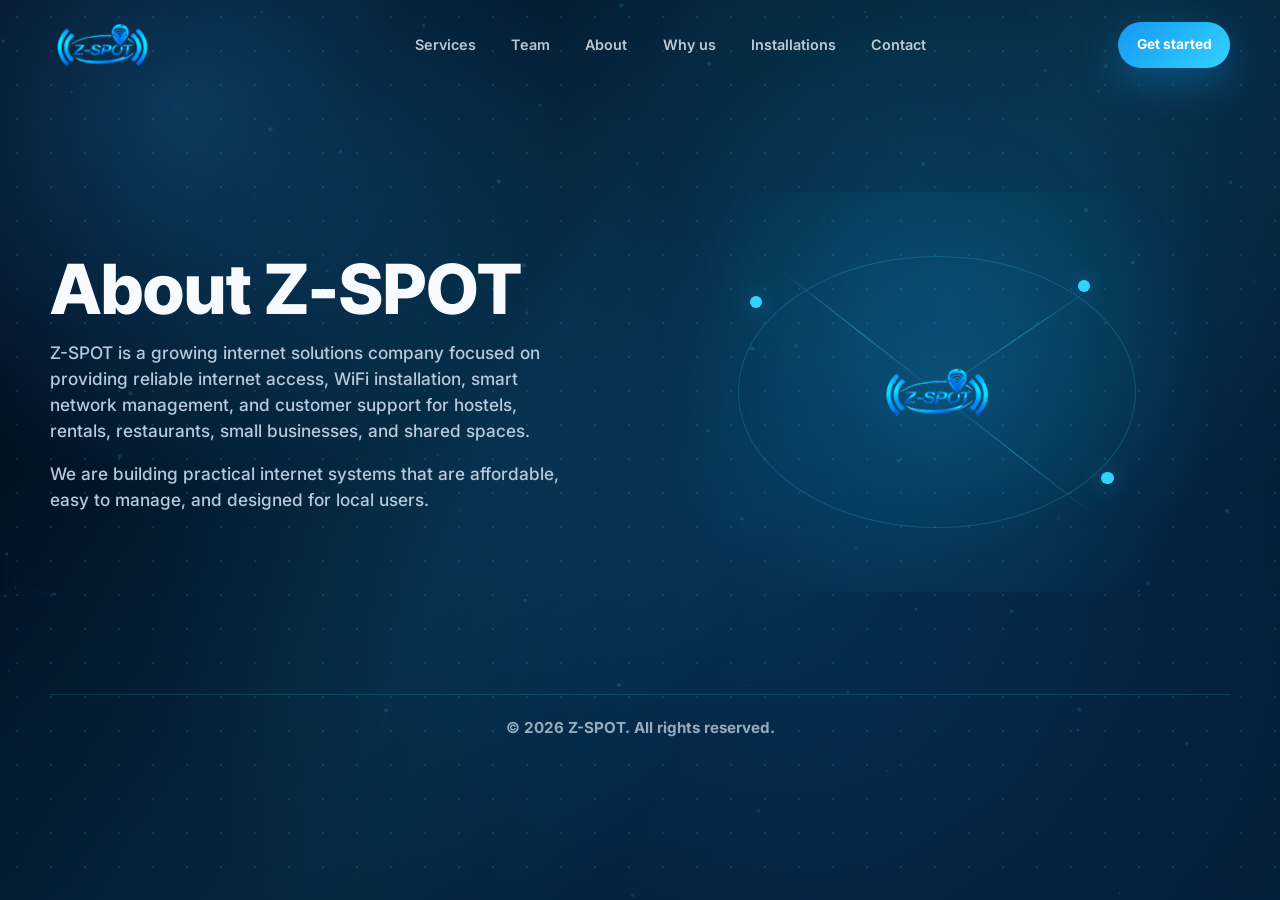
==== about.html @ 4aa2f99c "Add SEO pages for sitelinks" ====
<!doctype html>
<html lang="en">
  <head>
    <meta charset="utf-8" />
    <meta name="viewport" content="width=device-width, initial-scale=1" />
    <meta
      name="description"
      content="Learn about Z-SPOT, a growing networking and WiFi solutions company serving local users, businesses, hostels, rentals, and shared spaces in Uganda."
    />
    <meta name="robots" content="index, follow, max-image-preview:large" />
    <meta name="theme-color" content="#03182d" />
    <link rel="canonical" href="https://zspot.tech/about.html" />
    <meta property="og:site_name" content="Z-SPOT" />
    <meta property="og:title" content="About Z-SPOT" />
    <meta property="og:description" content="Z-SPOT builds practical networking, WiFi, and internet access systems for local users." />
    <meta property="og:type" content="website" />
    <meta property="og:url" content="https://zspot.tech/about.html" />
    <meta property="og:image" content="https://zspot.tech/assets/og-image.png" />
    <title>About | Z-SPOT Networking Company Uganda</title>
    <link rel="icon" type="image/png" sizes="48x48" href="/assets/favicon-48.png" />
    <link rel="apple-touch-icon" sizes="180x180" href="/assets/apple-touch-icon.png" />
    <link rel="manifest" href="/site.webmanifest" />
    <link rel="preconnect" href="https://fonts.googleapis.com" />
    <link rel="preconnect" href="https://fonts.gstatic.com" crossorigin />
    <link
      href="https://fonts.googleapis.com/css2?family=Inter:wght@400;500;600;700;800&family=Inter+Tight:wght@600;700;800&display=swap"
      rel="stylesheet"
    />
    <link rel="stylesheet" href="styles.css" />
  </head>
  <body>
    <canvas class="particle-field" id="particleField" aria-hidden="true"></canvas>
    <div class="cursor-glow" id="cursorGlow" aria-hidden="true"></div>
    <div class="page-frame">
      <header class="site-header" data-reveal>
        <a class="brand" href="/" aria-label="Z-SPOT home">
          <img src="assets/zspot-logo-transparent.png" alt="Z-SPOT logo" />
        </a>
        <nav class="nav-links" aria-label="Primary navigation">
          <a href="/services.html">Services</a>
          <a href="/team.html">Team</a>
          <a href="/about.html">About</a>
          <a href="/why-zspot.html">Why us</a>
          <a href="/installations.html">Installations</a>
          <a href="/contact.html">Contact</a>
        </nav>
        <a class="nav-button" href="/contact.html">Get started</a>
      </header>

      <main class="subpage-main">
        <section class="about section-shell">
          <div class="about-story">
            <div class="about-copy" data-reveal>
              <h1>About Z-SPOT</h1>
              <p>
                Z-SPOT is a growing internet solutions company focused on
                providing reliable internet access, WiFi installation, smart
                network management, and customer support for hostels, rentals,
                restaurants, small businesses, and shared spaces.
              </p>
              <p>
                We are building practical internet systems that are affordable,
                easy to manage, and designed for local users.
              </p>
            </div>
            <div class="about-tech-visual glass-card" data-reveal aria-label="Z-SPOT network visual">
              <span class="about-node node-one"></span>
              <span class="about-node node-two"></span>
              <span class="about-node node-three"></span>
              <span class="about-link link-one"></span>
              <span class="about-link link-two"></span>
              <span class="about-link link-three"></span>
              <div class="about-visual-core">
                <img src="assets/zspot-logo-transparent.png" alt="" aria-hidden="true" />
              </div>
              <div class="about-signal" aria-hidden="true"></div>
            </div>
          </div>
        </section>
      </main>

      <footer class="site-footer">
        <p>&copy; 2026 Z-SPOT. All rights reserved.</p>
      </footer>
    </div>
    <script src="script.js"></script>
  </body>
</html>
---- styles.css ----
:root {
  color-scheme: dark;
  --bg: #03182d;
  --surface: rgba(5, 31, 58, 0.72);
  --surface-soft: rgba(8, 44, 78, 0.72);
  --line: rgba(84, 194, 255, 0.18);
  --line-bright: rgba(24, 189, 242, 0.46);
  --blue: #1597f2;
  --cyan: #32d3ff;
  --text: #f7fbff;
  --muted: #b7c9dc;
  --shadow: 0 28px 80px rgba(0, 13, 31, 0.42);
  --max: 1180px;
}

* {
  box-sizing: border-box;
}

html {
  scroll-behavior: smooth;
}

body {
  margin: 0;
  min-height: 100vh;
  overflow-x: hidden;
  background:
    radial-gradient(circle at 14% 12%, rgba(34, 172, 255, 0.28), transparent 24rem),
    radial-gradient(circle at 86% 8%, rgba(36, 211, 255, 0.14), transparent 28rem),
    radial-gradient(circle at 58% 58%, rgba(21, 151, 242, 0.18), transparent 38rem),
    linear-gradient(135deg, #020817 0%, #03182d 45%, #041f3b 100%);
  color: var(--text);
  font-family:
    "Inter", "Segoe UI", "Helvetica Neue", Arial, system-ui, sans-serif;
  line-height: 1.5;
  font-weight: 400;
}

body::after {
  content: "";
  position: fixed;
  inset: 0;
  z-index: -3;
  pointer-events: none;
  background:
    linear-gradient(115deg, transparent 8%, rgba(50, 211, 255, 0.09) 42%, transparent 62%),
    radial-gradient(circle at 74% 32%, rgba(20, 174, 240, 0.12), transparent 18rem),
    radial-gradient(rgba(50, 211, 255, 0.16) 1px, transparent 1px);
  background-size: auto, auto, 34px 34px;
  opacity: 0.88;
}

a {
  color: inherit;
  text-decoration: none;
}

img {
  display: block;
  max-width: 100%;
}

.particle-field,
.cursor-glow {
  position: fixed;
  inset: 0;
  pointer-events: none;
}

.particle-field {
  z-index: -2;
  opacity: 0.28;
}

.cursor-glow {
  width: 18rem;
  height: 18rem;
  border-radius: 999px;
  background:
    radial-gradient(circle, rgba(50, 211, 255, 0.22), transparent 58%),
    conic-gradient(from 20deg, transparent 0 18%, rgba(21, 151, 242, 0.32), transparent 34% 100%);
  filter: blur(5px);
  opacity: 0;
  translate: -50% -50%;
  transition: opacity 0.25s ease;
  z-index: -1;
}

.cursor-glow::before,
.cursor-glow::after {
  content: "";
  position: absolute;
  inset: 22%;
  border: 1px solid rgba(50, 211, 255, 0.26);
  border-radius: 50%;
  animation: cursorSignal 2.4s ease-in-out infinite;
}

.cursor-glow::after {
  inset: 36%;
  border-color: rgba(24, 189, 242, 0.34);
  animation-delay: 0.5s;
}

.page-frame {
  width: 100%;
  margin: 0;
  overflow: hidden;
  border: 0;
  border-radius: 0;
  background: transparent;
  box-shadow: none;
  backdrop-filter: none;
}

.site-header,
.section-shell,
.site-footer {
  width: min(calc(100% - 4rem), var(--max));
  margin-inline: auto;
}

.site-header {
  display: grid;
  grid-template-columns: auto 1fr auto;
  align-items: center;
  gap: 1.5rem;
  padding: 1rem 0;
}

.brand {
  display: inline-flex;
  align-items: center;
  min-height: auto;
  padding: 0;
  background: transparent;
  border: 0;
  box-shadow: none;
}

.brand img {
  width: 10.8rem;
  height: 3.6rem;
  object-fit: contain;
  object-position: left center;
  filter: brightness(1.22) saturate(1.22);
}

.nav-links {
  display: flex;
  justify-content: center;
  gap: clamp(1rem, 3vw, 2.2rem);
}

.nav-links a {
  color: rgba(247, 251, 255, 0.76);
  font-size: 0.9rem;
  font-weight: 600;
  transition: color 0.25s ease;
}

.nav-links a:hover {
  color: var(--cyan);
}

.nav-button,
.button {
  border: 0;
  border-radius: 999px;
  font-weight: 700;
  letter-spacing: 0;
}

.nav-button {
  padding: 0.78rem 1.15rem;
  background: linear-gradient(135deg, var(--blue), var(--cyan));
  color: #fff;
  font-size: 0.86rem;
  box-shadow: 0 14px 40px rgba(21, 151, 242, 0.34);
}

.section-shell {
  padding: clamp(4.25rem, 8vw, 7rem) 0;
}

.services,
.team-section,
.about,
.why-section,
.gallery,
.contact {
  scroll-margin-top: 2rem;
}

.hero {
  position: relative;
  display: grid;
  min-height: 81vh;
  align-items: center;
  gap: clamp(2rem, 5vw, 4rem);
  grid-template-columns: minmax(0, 0.98fr) minmax(21rem, 0.82fr);
  padding-top: clamp(3.5rem, 6vw, 5.5rem);
}

.hero::before {
  content: "";
  position: absolute;
  inset: 14% -4rem auto 34%;
  height: 22rem;
  pointer-events: none;
  background:
    radial-gradient(ellipse at center, rgba(50, 211, 255, 0.34), transparent 65%),
    linear-gradient(100deg, transparent, rgba(21, 151, 242, 0.36), transparent);
  filter: blur(34px);
  transform: rotate(-8deg);
  z-index: -1;
}

.eyebrow {
  margin: 0 0 1rem;
  color: var(--cyan);
  font-size: 0.86rem;
  font-weight: 800;
}

h1,
h2,
h3,
p {
  margin-top: 0;
}

h1,
h2,
h3 {
  font-family:
    "Inter Tight", "Inter", "Segoe UI", "Helvetica Neue", Arial, system-ui,
    sans-serif;
  letter-spacing: 0;
  line-height: 0.98;
}

h1 {
  max-width: 10.6ch;
  margin-bottom: 1.25rem;
  font-size: clamp(3.4rem, 7.1vw, 6.35rem);
  font-weight: 800;
  color: var(--text);
}

h2 {
  max-width: 18ch;
  margin-bottom: 1rem;
  font-size: clamp(1.8rem, 3.2vw, 2.8rem);
  font-weight: 750;
  color: var(--text);
}

h3 {
  margin-bottom: 0.68rem;
  font-size: 1.03rem;
  font-weight: 750;
}

.hero-subtitle,
.about-copy p,
.contact-copy p,
.service-card p {
  color: var(--muted);
}

.hero-subtitle {
  max-width: 37rem;
  margin-bottom: 2rem;
  color: rgba(225, 239, 251, 0.82);
  font-size: clamp(1rem, 1.6vw, 1.18rem);
  font-weight: 500;
}

.hero-actions {
  display: flex;
  flex-wrap: wrap;
  gap: 0.8rem;
}

.button {
  position: relative;
  display: inline-flex;
  min-height: 3.1rem;
  align-items: center;
  justify-content: center;
  overflow: hidden;
  padding: 0.86rem 1.35rem;
  transition: transform 0.25s ease, box-shadow 0.25s ease;
}

.button-primary {
  background: linear-gradient(135deg, var(--blue), var(--cyan));
  color: #fff;
  box-shadow: 0 18px 48px rgba(21, 151, 242, 0.36);
}

.button-ghost {
  border: 1px solid rgba(50, 211, 255, 0.24);
  background: rgba(4, 24, 46, 0.58);
  color: #e9f7ff;
  backdrop-filter: blur(14px);
}

.button:hover,
.install-card:hover {
  transform: translateY(-3px);
}

.glass-card {
  position: relative;
  overflow: hidden;
  border: 0;
  border-radius: 0;
  background: transparent;
  box-shadow: none;
  backdrop-filter: none;
  transition: transform 0.25s ease, border-color 0.25s ease, box-shadow 0.25s ease;
}

.glass-card::before {
  content: none;
}

.glass-card > * {
  position: relative;
  z-index: 1;
}

.glass-card:hover {
  border-color: transparent;
  box-shadow: none;
}

.hero-visual {
  min-height: 31rem;
  display: grid;
  place-items: center;
  background: transparent;
}

.brand-orb {
  position: relative;
  display: grid;
  width: min(22rem, 78vw);
  aspect-ratio: 1;
  place-items: center;
}

.brand-orb::before,
.brand-orb::after {
  content: "";
  position: absolute;
  border-radius: 50%;
  pointer-events: none;
}

.brand-orb::before {
  inset: -4%;
  background: conic-gradient(
    from 0deg,
    transparent 0 32%,
    rgba(21, 151, 242, 0.78) 40%,
    rgba(24, 189, 242, 0.92) 46%,
    transparent 58% 100%
  );
  filter: blur(1px);
  opacity: 0.7;
  animation: orbitSweep 4.2s linear infinite;
  mask: radial-gradient(circle, transparent 0 64%, #000 65% 68%, transparent 69%);
}

.brand-orb::after {
  inset: 18%;
  background:
    radial-gradient(circle, rgba(255, 255, 255, 0.08), transparent 42%),
    radial-gradient(circle, rgba(24, 189, 242, 0.34), transparent 70%);
  animation: centerGlow 2.4s ease-in-out infinite;
}

.brand-orb img {
  width: 16rem;
  filter: brightness(1.18) saturate(1.2);
  animation: logoBreathe 3s ease-in-out infinite;
}

.signal-ring {
  position: absolute;
  inset: 16%;
  border: 2px solid rgba(50, 211, 255, 0.34);
  border-radius: 50%;
  box-shadow:
    0 0 18px rgba(24, 189, 242, 0.18),
    inset 0 0 18px rgba(24, 189, 242, 0.12);
  animation: signalRipple 2.7s ease-in-out infinite;
}

.ring-two {
  inset: 3%;
  border-color: rgba(21, 151, 242, 0.3);
  animation-delay: 0.45s;
}

.ring-three {
  inset: -10%;
  border-color: rgba(50, 211, 255, 0.2);
  animation-delay: 0.9s;
}

.mini-panel {
  position: absolute;
  display: grid;
  gap: 0.28rem;
  min-width: 10.2rem;
  border: 1px solid rgba(50, 211, 255, 0.24);
  border-radius: 1rem;
  padding: 1rem 1.08rem;
  background: rgba(3, 20, 39, 0.84);
  box-shadow: 0 18px 48px rgba(0, 8, 22, 0.34), 0 0 36px rgba(21, 151, 242, 0.14);
  backdrop-filter: blur(18px);
}

.mini-panel span,
.contact-card span,
.install-card figcaption {
  color: rgba(225, 239, 251, 0.62);
  font-size: 0.8rem;
  font-style: normal;
  font-weight: 800;
}

.mini-panel strong {
  display: flex;
  align-items: baseline;
  gap: 0.24rem;
  font-size: 2.35rem;
  line-height: 1;
  color: var(--cyan);
  font-weight: 800;
}

.mini-panel strong span {
  color: inherit;
  font-size: inherit;
  font-weight: inherit;
}

.mini-panel small {
  color: var(--muted);
  font-size: 0.82rem;
  font-weight: 800;
}

.signal-panel {
  min-width: 11.2rem;
}

.signal-panel {
  right: 1.2rem;
  bottom: 1.2rem;
}

.section-heading {
  display: flex;
  align-items: center;
  justify-content: space-between;
  gap: 2rem;
  margin-bottom: 1.8rem;
}

.section-heading.centered {
  display: grid;
  place-items: center;
  text-align: center;
}

.section-heading h2 {
  margin-bottom: 0;
}

.section-heading h2,
.about-copy h2,
.contact-copy h2 {
  font-size: clamp(1.65rem, 2.8vw, 2.35rem);
  line-height: 1.08;
}

.subpage-main h1 {
  max-width: 18ch;
  margin-bottom: 1rem;
  color: var(--text);
  font-size: clamp(2.35rem, 5.4vw, 4.6rem);
  line-height: 1.02;
}

.subpage-main .team-heading h1,
.subpage-main .section-heading h1 {
  max-width: none;
  font-size: clamp(2rem, 4.2vw, 3.2rem);
}

.subpage-hero {
  min-height: 34vh;
  display: grid;
  align-content: end;
  padding-bottom: clamp(2rem, 5vw, 3.5rem);
}

.subpage-hero p:not(.eyebrow) {
  max-width: 46rem;
  margin: 0;
  color: var(--muted);
  font-size: clamp(1rem, 1.7vw, 1.18rem);
  font-weight: 500;
}

.subpage-content {
  padding-top: clamp(1rem, 3vw, 2rem);
}

.service-card h3,
.team-card h4,
.why-card h3,
.install-card figcaption {
  color: var(--text);
}

.lower-background {
  position: relative;
  isolation: isolate;
  overflow: hidden;
  margin-inline: calc((100% - 100vw) / 2);
  padding-inline: calc((100vw - 100%) / 2);
  background: transparent;
}

.services,
.team-section,
.about,
.why-section,
.gallery,
.contact {
  position: relative;
  isolation: isolate;
}

.service-grid {
  display: grid;
  gap: clamp(2.25rem, 5vw, 4rem) clamp(2rem, 5vw, 4.5rem);
}

.service-grid {
  grid-template-columns: repeat(3, minmax(0, 1fr));
}

.service-card {
  display: grid;
  min-height: 0;
  align-content: start;
  padding: 0;
  background: transparent;
}

.service-card p,
.about-copy p,
.contact-copy p,
.contact-card a,
.contact-card p {
  font-weight: 500;
}

.service-icon-image {
  width: 6rem;
  height: auto;
  object-fit: contain;
  margin-bottom: 1.05rem;
  border: 0;
  border-radius: 0;
  background: transparent;
  box-shadow: none;
}

.contact {
  display: grid;
  align-items: center;
  gap: clamp(2rem, 5vw, 4rem);
  grid-template-columns: 0.88fr 1.12fr;
}

.about {
  display: grid;
  gap: clamp(2rem, 5vw, 3.5rem);
}

.about-story {
  display: grid;
  align-items: center;
  gap: clamp(2rem, 5vw, 4rem);
  grid-template-columns: minmax(0, 0.95fr) minmax(22rem, 1.05fr);
}

.about-copy p,
.contact-copy p {
  max-width: 35rem;
  font-size: 1.08rem;
}

.about-copy p {
  max-width: 44rem;
}

.about-tech-visual {
  min-height: 25rem;
  background:
    radial-gradient(circle at 50% 50%, rgba(24, 189, 242, 0.2), transparent 18rem);
}

.about-visual-core,
.about-node {
  position: absolute;
  border-radius: 50%;
}

.about-visual-core {
  left: 50%;
  top: 50%;
  display: grid;
  width: 8.8rem;
  aspect-ratio: 1;
  place-items: center;
  border: 0;
  background: transparent;
  box-shadow: none;
  transform: translate(-50%, -50%);
}

.about-visual-core img {
  width: 7.4rem;
  filter: brightness(1.18) saturate(1.2);
}

.about-node {
  width: 0.78rem;
  aspect-ratio: 1;
  background: var(--cyan);
  box-shadow: 0 0 24px rgba(50, 211, 255, 0.42);
  animation: nodePulse 3.2s ease-in-out infinite;
}

.node-one {
  left: 18%;
  top: 26%;
}

.node-two {
  left: 74%;
  top: 22%;
  animation-delay: 0.35s;
}

.node-three {
  left: 78%;
  top: 70%;
  animation-delay: 0.7s;
}

.about-link {
  position: absolute;
  left: 50%;
  top: 50%;
  height: 1px;
  width: 34%;
  background: linear-gradient(90deg, transparent, rgba(50, 211, 255, 0.42), transparent);
  transform-origin: left center;
}

.link-one {
  rotate: 218deg;
}

.link-two {
  rotate: 326deg;
}

.link-three {
  rotate: 38deg;
}

.about-signal {
  position: absolute;
  inset: 16%;
  border: 1px solid rgba(50, 211, 255, 0.2);
  border-radius: 50%;
  animation: signalRipple 3.4s ease-in-out infinite;
}

.team-block {
  display: grid;
  gap: 1.2rem;
}

.team-heading h3 {
  margin: 0;
  color: var(--text);
  font-size: clamp(1.35rem, 2.5vw, 2rem);
}

.team-grid {
  display: grid;
  gap: clamp(2rem, 5vw, 4rem);
  grid-template-columns: repeat(3, minmax(0, 1fr));
}

.team-card {
  display: grid;
  justify-items: center;
  text-align: center;
  min-height: 0;
  padding: 0;
  background: transparent;
}

.team-card::after {
  content: "";
  position: absolute;
  left: 1.2rem;
  right: 1.2rem;
  top: 0;
  height: 3px;
  border-radius: 999px;
  background: linear-gradient(90deg, transparent, var(--blue), var(--cyan), transparent);
}

.team-card:hover {
  transform: translateY(-3px);
}

.team-photo-placeholder {
  display: grid;
  width: 8.5rem;
  aspect-ratio: 1;
  place-items: center;
  margin-bottom: 1rem;
  border: 1px dashed rgba(50, 211, 255, 0.3);
  border-radius: 50%;
  background: radial-gradient(circle at 50% 32%, rgba(24, 189, 242, 0.18), transparent 58%);
  color: var(--muted);
  box-shadow: none;
}

.team-photo-image {
  width: 8.5rem;
  aspect-ratio: 1;
  margin-bottom: 1rem;
  border: 2px solid rgba(50, 211, 255, 0.34);
  border-radius: 50%;
  object-fit: cover;
  object-position: center;
  box-shadow:
    0 18px 38px rgba(0, 9, 23, 0.44),
    0 0 0 0.55rem rgba(21, 151, 242, 0.14);
}

.team-photo-placeholder span {
  max-width: 5.8rem;
  color: rgba(225, 239, 251, 0.68);
  font-size: 0.78rem;
  font-weight: 800;
}

.role-badge {
  display: inline-flex;
  align-items: center;
  justify-content: center;
  min-width: 3.2rem;
  margin-bottom: 0.85rem;
  border-radius: 999px;
  padding: 0.38rem 0.7rem;
  background: linear-gradient(135deg, var(--blue), var(--cyan));
  color: #fff;
  font-size: 0.78rem;
  font-weight: 800;
}

.team-card h4 {
  margin: 0 0 0.75rem;
  color: var(--text);
  font-family:
    "Inter Tight", "Inter", "Segoe UI", "Helvetica Neue", Arial, system-ui,
    sans-serif;
  font-size: 1.12rem;
  line-height: 1.1;
}

.team-card p {
  margin: 0;
  color: var(--muted);
  font-weight: 500;
}

.why-section {
  position: relative;
}

.why-section::before {
  content: "";
  position: absolute;
  inset: 4rem -3rem auto auto;
  width: 18rem;
  height: 18rem;
  pointer-events: none;
  background-image: radial-gradient(rgba(50, 211, 255, 0.18) 1px, transparent 1px);
  background-size: 18px 18px;
  opacity: 0.5;
  mask-image: radial-gradient(circle, #000 0 38%, transparent 72%);
}

.why-heading {
  max-width: 48rem;
  margin-inline: auto;
}

.section-subtitle {
  max-width: 42rem;
  margin: 0.75rem auto 0;
  color: var(--muted);
  font-size: clamp(1rem, 1.7vw, 1.16rem);
  font-weight: 500;
}

.why-grid {
  position: relative;
  display: grid;
  gap: clamp(2.25rem, 5vw, 5rem) clamp(2rem, 6vw, 5rem);
  grid-template-columns: repeat(3, minmax(0, 1fr));
}

.why-card {
  display: grid;
  min-height: 0;
  align-content: center;
  justify-items: center;
  text-align: center;
  padding: 0;
  background: transparent;
}

.why-card:hover {
  transform: translateY(-3px);
}

.why-icon-image {
  width: 6.4rem;
  height: auto;
  object-fit: contain;
  margin-bottom: 0.9rem;
  border: 0;
  border-radius: 0;
  background: transparent;
  box-shadow: none;
}

.why-card h3 {
  max-width: 14rem;
  margin-bottom: 0;
  color: var(--text);
}

.why-stats {
  display: grid;
  gap: clamp(1.5rem, 5vw, 4rem);
  grid-template-columns: repeat(4, minmax(0, 1fr));
  margin-top: clamp(2.6rem, 6vw, 4.5rem);
  padding: 0;
  background: transparent;
}

.why-stat {
  display: grid;
  gap: 0.22rem;
  min-height: 5.5rem;
  align-content: center;
  justify-items: center;
  text-align: center;
  border-radius: 0;
  padding: 0;
  background: transparent;
  box-shadow: none;
}

.why-stat strong {
  color: var(--cyan);
  font-family:
    "Inter Tight", "Inter", "Segoe UI", "Helvetica Neue", Arial, system-ui,
    sans-serif;
  font-size: clamp(1.35rem, 3vw, 2rem);
  font-weight: 800;
  line-height: 1;
}

.why-stat span {
  color: var(--muted);
  font-size: 0.9rem;
  font-weight: 700;
}

.installations-collage {
  display: grid;
  grid-auto-flow: dense;
  grid-auto-rows: 12rem;
  gap: clamp(1rem, 2vw, 1.4rem);
  grid-template-columns: repeat(12, minmax(0, 1fr));
}

.install-card {
  position: relative;
  grid-column: span 3;
  overflow: hidden;
  margin: 0;
  border: 0;
  border-radius: 0;
  background: transparent;
  box-shadow: none;
  transition: transform 0.25s ease, box-shadow 0.25s ease, border-color 0.25s ease;
}

.install-card:hover {
  border-color: transparent;
  box-shadow: none;
  transform: translateY(-3px);
}

.install-large {
  grid-column: span 6;
  grid-row: span 2;
}

.install-wide {
  grid-column: span 6;
}

.install-tall {
  grid-row: span 2;
}

.install-card img {
  width: 100%;
  height: calc(100% - 2.2rem);
  object-fit: cover;
  border-radius: 0.85rem;
  transition: transform 0.45s ease, filter 0.45s ease;
}

.install-card:hover img {
  filter: saturate(1.08) contrast(1.02);
  transform: scale(1.045);
}

.install-card::after {
  content: none;
}

.install-card figcaption {
  position: static;
  z-index: 1;
  border: 0;
  border-radius: 0;
  padding: 0.55rem 0 0;
  background: transparent;
  color: rgba(247, 251, 255, 0.86);
  font-size: 0.85rem;
  font-weight: 800;
  backdrop-filter: none;
}

.contact {
  grid-template-columns: 1fr 0.88fr;
}

.contact-card {
  display: grid;
  gap: 0.85rem;
  padding: 0;
  font-style: normal;
}

.contact-card a,
.contact-card p {
  display: grid;
  gap: 0.18rem;
  margin: 0;
  border: 1px solid rgba(50, 211, 255, 0.18);
  border-radius: 0.9rem;
  padding: 1rem;
  background: rgba(4, 24, 46, 0.66);
  box-shadow: 0 16px 42px rgba(0, 8, 22, 0.24);
  backdrop-filter: blur(16px);
  transition: border-color 0.2s ease, box-shadow 0.2s ease, transform 0.2s ease;
}

.contact-card a:hover {
  border-color: rgba(50, 211, 255, 0.34);
  box-shadow: 0 22px 58px rgba(0, 8, 22, 0.34), 0 0 30px rgba(21, 151, 242, 0.12);
  transform: translateY(-2px);
}

.site-footer {
  display: flex;
  align-items: center;
  justify-content: center;
  border-top: 1px solid rgba(50, 211, 255, 0.16);
  padding: 1.35rem 0 1.7rem;
  color: var(--muted);
  text-align: center;
}

.site-footer p {
  margin: 0;
  color: rgba(225, 239, 251, 0.66);
  font-size: 0.95rem;
  font-weight: 700;
}

[data-reveal] {
  opacity: 0;
  transform: translateY(18px);
  transition: opacity 0.75s ease, transform 0.75s ease;
}

[data-reveal].is-visible {
  opacity: 1;
  transform: translateY(0);
}

@keyframes orbitSweep {
  to {
    transform: rotate(1turn);
  }
}

@keyframes cursorSignal {
  0%,
  100% {
    opacity: 0.25;
    transform: scale(0.78);
  }
  50% {
    opacity: 0.9;
    transform: scale(1.35);
  }
}

@keyframes centerGlow {
  0%,
  100% {
    opacity: 0.35;
    transform: scale(0.92);
  }
  50% {
    opacity: 0.9;
    transform: scale(1.12);
  }
}

@keyframes logoBreathe {
  0%,
  100% {
    transform: scale(1);
  }
  50% {
    transform: scale(1.035);
  }
}

@keyframes signalRipple {
  0%,
  100% {
    opacity: 0.34;
    transform: scale(0.95);
  }
  50% {
    opacity: 0.95;
    transform: scale(1.055);
  }
}

@keyframes nodePulse {
  0%,
  100% {
    transform: scale(1);
  }
  50% {
    transform: scale(1.55);
  }
}

@media (max-width: 920px) {
  .site-header,
  .section-shell,
  .site-footer {
    width: min(calc(100% - 2rem), var(--max));
  }

  .site-header {
    grid-template-columns: auto auto;
  }

  .nav-links {
    display: none;
  }

  .hero,
  .about-story,
  .contact {
    grid-template-columns: 1fr;
  }

  .hero {
    min-height: auto;
  }

  .service-grid,
  .why-grid {
    grid-template-columns: repeat(2, minmax(0, 1fr));
  }

  .installations-collage {
    grid-auto-rows: 12rem;
    grid-template-columns: repeat(6, minmax(0, 1fr));
  }

  .install-card,
  .install-large,
  .install-wide {
    grid-column: span 3;
  }

  .install-tall {
    grid-row: span 1;
  }

  .why-stats {
    grid-template-columns: repeat(2, minmax(0, 1fr));
  }

  .team-grid {
    grid-template-columns: repeat(2, minmax(0, 1fr));
  }

}

@media (max-width: 620px) {
  .page-frame {
    width: min(100% - 0.8rem, 1280px);
    margin: 0.4rem auto;
    border-radius: 1rem;
  }

  .site-header,
  .section-shell,
  .site-footer {
    width: min(calc(100% - 1.3rem), var(--max));
  }

  .brand img {
    width: 6.2rem;
  }

  .nav-button {
    padding: 0.68rem 0.95rem;
  }

  h1 {
    font-size: clamp(3rem, 14vw, 4.25rem);
  }

  h2 {
    font-size: 2.1rem;
  }

  .hero-actions,
  .button {
    width: 100%;
  }

  .hero-visual {
    min-height: 24rem;
  }

  .brand-orb img {
    width: 10.5rem;
  }

  .service-grid,
  .why-grid {
    grid-template-columns: 1fr;
  }

  .installations-collage {
    grid-auto-rows: 14rem;
    grid-template-columns: 1fr;
  }

  .install-card,
  .install-large,
  .install-wide,
  .install-tall {
    grid-column: auto;
    grid-row: auto;
  }

  .why-stats {
    grid-template-columns: 1fr;
  }

  .team-grid {
    grid-template-columns: 1fr;
  }

  .team-card {
    min-height: auto;
  }

  .section-heading {
    align-items: start;
    flex-direction: column;
  }

}

@media (prefers-reduced-motion: reduce) {
  *,
  *::before,
  *::after {
    scroll-behavior: auto !important;
    animation-duration: 0.01ms !important;
    animation-iteration-count: 1 !important;
    transition-duration: 0.01ms !important;
  }
}
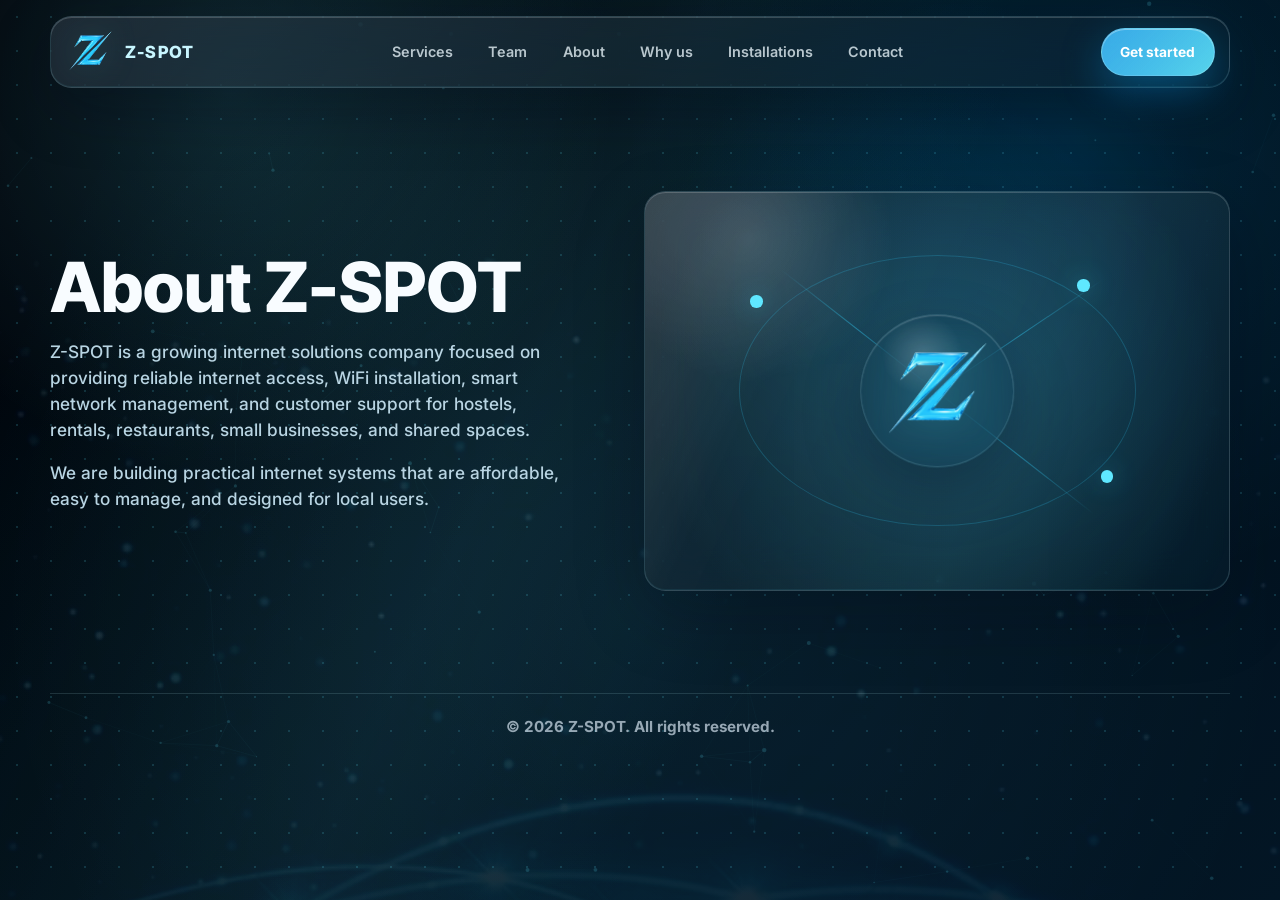
==== commit 58d58ec0: "Rebrand site with liquid glass styling" ====
--- a/about.html
+++ b/about.html
@@ -8,7 +8,7 @@
       content="Learn about Z-SPOT, a growing networking and WiFi solutions company serving local users, businesses, hostels, rentals, and shared spaces in Uganda."
     />
     <meta name="robots" content="index, follow, max-image-preview:large" />
-    <meta name="theme-color" content="#03182d" />
+    <meta name="theme-color" content="#02060d" />
     <link rel="canonical" href="https://zspot.tech/about.html" />
     <meta property="og:site_name" content="Z-SPOT" />
     <meta property="og:title" content="About Z-SPOT" />
@@ -34,7 +34,7 @@
     <div class="page-frame">
       <header class="site-header" data-reveal>
         <a class="brand" href="/" aria-label="Z-SPOT home">
-          <img src="assets/zspot-logo-transparent.png" alt="Z-SPOT logo" />
+          <img src="assets/z-logo-liquid.png" alt="Z-SPOT logo" />
         </a>
         <nav class="nav-links" aria-label="Primary navigation">
           <a href="/services.html">Services</a>
@@ -71,7 +71,7 @@
               <span class="about-link link-two"></span>
               <span class="about-link link-three"></span>
               <div class="about-visual-core">
-                <img src="assets/zspot-logo-transparent.png" alt="" aria-hidden="true" />
+                <img src="assets/z-logo-liquid.png" alt="" aria-hidden="true" />
               </div>
               <div class="about-signal" aria-hidden="true"></div>
             </div>
--- a/styles.css
+++ b/styles.css
@@ -1,15 +1,18 @@
 :root {
   color-scheme: dark;
-  --bg: #03182d;
-  --surface: rgba(5, 31, 58, 0.72);
-  --surface-soft: rgba(8, 44, 78, 0.72);
-  --line: rgba(84, 194, 255, 0.18);
-  --line-bright: rgba(24, 189, 242, 0.46);
-  --blue: #1597f2;
-  --cyan: #32d3ff;
-  --text: #f7fbff;
-  --muted: #b7c9dc;
-  --shadow: 0 28px 80px rgba(0, 13, 31, 0.42);
+  --bg: #02060d;
+  --surface: rgba(8, 28, 48, 0.58);
+  --surface-soft: rgba(33, 199, 255, 0.08);
+  --glass: rgba(167, 232, 255, 0.1);
+  --glass-strong: rgba(181, 236, 255, 0.18);
+  --line: rgba(160, 230, 255, 0.22);
+  --line-bright: rgba(87, 220, 255, 0.56);
+  --blue: #08a9ff;
+  --cyan: #5fe7ff;
+  --ice: #c8f6ff;
+  --text: #f8fcff;
+  --muted: #b8d4e2;
+  --shadow: 0 30px 90px rgba(0, 7, 18, 0.52);
   --max: 1180px;
 }
 
@@ -26,15 +29,28 @@
   min-height: 100vh;
   overflow-x: hidden;
   background:
-    radial-gradient(circle at 14% 12%, rgba(34, 172, 255, 0.28), transparent 24rem),
-    radial-gradient(circle at 86% 8%, rgba(36, 211, 255, 0.14), transparent 28rem),
-    radial-gradient(circle at 58% 58%, rgba(21, 151, 242, 0.18), transparent 38rem),
-    linear-gradient(135deg, #020817 0%, #03182d 45%, #041f3b 100%);
+    radial-gradient(circle at 18% 10%, rgba(95, 231, 255, 0.2), transparent 24rem),
+    radial-gradient(circle at 84% 16%, rgba(8, 169, 255, 0.18), transparent 28rem),
+    radial-gradient(circle at 50% 68%, rgba(95, 231, 255, 0.1), transparent 40rem),
+    linear-gradient(135deg, #01030a 0%, #02131f 46%, #041d31 100%);
   color: var(--text);
   font-family:
     "Inter", "Segoe UI", "Helvetica Neue", Arial, system-ui, sans-serif;
   line-height: 1.5;
   font-weight: 400;
+}
+
+body::before {
+  content: "";
+  position: fixed;
+  inset: 0;
+  z-index: -4;
+  pointer-events: none;
+  background:
+    linear-gradient(180deg, rgba(1, 3, 10, 0.12), rgba(1, 3, 10, 0.72)),
+    url("assets/network-globe-bg.jpg") center top / cover no-repeat;
+  opacity: 0.24;
+  filter: saturate(1.24) contrast(1.08);
 }
 
 body::after {
@@ -44,9 +60,9 @@
   z-index: -3;
   pointer-events: none;
   background:
-    linear-gradient(115deg, transparent 8%, rgba(50, 211, 255, 0.09) 42%, transparent 62%),
-    radial-gradient(circle at 74% 32%, rgba(20, 174, 240, 0.12), transparent 18rem),
-    radial-gradient(rgba(50, 211, 255, 0.16) 1px, transparent 1px);
+    linear-gradient(115deg, transparent 8%, rgba(95, 231, 255, 0.08) 42%, transparent 62%),
+    radial-gradient(circle at 74% 32%, rgba(8, 169, 255, 0.16), transparent 18rem),
+    radial-gradient(rgba(95, 231, 255, 0.18) 1px, transparent 1px);
   background-size: auto, auto, 34px 34px;
   opacity: 0.88;
 }
@@ -78,8 +94,8 @@
   height: 18rem;
   border-radius: 999px;
   background:
-    radial-gradient(circle, rgba(50, 211, 255, 0.22), transparent 58%),
-    conic-gradient(from 20deg, transparent 0 18%, rgba(21, 151, 242, 0.32), transparent 34% 100%);
+    radial-gradient(circle, rgba(95, 231, 255, 0.24), transparent 58%),
+    conic-gradient(from 20deg, transparent 0 18%, rgba(8, 169, 255, 0.34), transparent 34% 100%);
   filter: blur(5px);
   opacity: 0;
   translate: -50% -50%;
@@ -92,14 +108,14 @@
   content: "";
   position: absolute;
   inset: 22%;
-  border: 1px solid rgba(50, 211, 255, 0.26);
+  border: 1px solid rgba(95, 231, 255, 0.3);
   border-radius: 50%;
   animation: cursorSignal 2.4s ease-in-out infinite;
 }
 
 .cursor-glow::after {
   inset: 36%;
-  border-color: rgba(24, 189, 242, 0.34);
+  border-color: rgba(95, 231, 255, 0.38);
   animation-delay: 0.5s;
 }
 
@@ -126,12 +142,24 @@
   grid-template-columns: auto 1fr auto;
   align-items: center;
   gap: 1.5rem;
-  padding: 1rem 0;
+  margin-top: 1rem;
+  border: 1px solid rgba(190, 243, 255, 0.16);
+  border-radius: 1.35rem;
+  padding: 0.65rem 0.9rem;
+  background:
+    linear-gradient(135deg, rgba(255, 255, 255, 0.1), rgba(95, 231, 255, 0.035)),
+    rgba(3, 17, 30, 0.46);
+  box-shadow:
+    inset 0 1px 0 rgba(255, 255, 255, 0.18),
+    inset 0 -1px 0 rgba(95, 231, 255, 0.08),
+    0 20px 60px rgba(0, 8, 22, 0.28);
+  backdrop-filter: blur(22px) saturate(1.28);
 }
 
 .brand {
   display: inline-flex;
   align-items: center;
+  gap: 0.6rem;
   min-height: auto;
   padding: 0;
   background: transparent;
@@ -139,12 +167,23 @@
   box-shadow: none;
 }
 
+.brand::after {
+  content: "Z-SPOT";
+  color: var(--ice);
+  font-family:
+    "Inter Tight", "Inter", "Segoe UI", "Helvetica Neue", Arial, system-ui,
+    sans-serif;
+  font-size: 1.05rem;
+  font-weight: 800;
+  letter-spacing: 0.08em;
+}
+
 .brand img {
-  width: 10.8rem;
-  height: 3.6rem;
+  width: 3.1rem;
+  height: 3.1rem;
   object-fit: contain;
-  object-position: left center;
-  filter: brightness(1.22) saturate(1.22);
+  object-position: center;
+  filter: drop-shadow(0 0 18px rgba(95, 231, 255, 0.18));
 }
 
 .nav-links {
@@ -154,7 +193,7 @@
 }
 
 .nav-links a {
-  color: rgba(247, 251, 255, 0.76);
+  color: rgba(238, 250, 255, 0.76);
   font-size: 0.9rem;
   font-weight: 600;
   transition: color 0.25s ease;
@@ -173,11 +212,18 @@
 }
 
 .nav-button {
+  position: relative;
+  overflow: hidden;
   padding: 0.78rem 1.15rem;
-  background: linear-gradient(135deg, var(--blue), var(--cyan));
+  border: 1px solid rgba(190, 243, 255, 0.26);
+  background:
+    linear-gradient(135deg, rgba(255, 255, 255, 0.2), rgba(95, 231, 255, 0.08)),
+    linear-gradient(135deg, rgba(8, 169, 255, 0.86), rgba(95, 231, 255, 0.9));
   color: #fff;
   font-size: 0.86rem;
-  box-shadow: 0 14px 40px rgba(21, 151, 242, 0.34);
+  box-shadow:
+    inset 0 1px 0 rgba(255, 255, 255, 0.34),
+    0 14px 40px rgba(8, 169, 255, 0.34);
 }
 
 .section-shell {
@@ -210,8 +256,8 @@
   height: 22rem;
   pointer-events: none;
   background:
-    radial-gradient(ellipse at center, rgba(50, 211, 255, 0.34), transparent 65%),
-    linear-gradient(100deg, transparent, rgba(21, 151, 242, 0.36), transparent);
+    radial-gradient(ellipse at center, rgba(95, 231, 255, 0.28), transparent 65%),
+    linear-gradient(100deg, transparent, rgba(8, 169, 255, 0.3), transparent);
   filter: blur(34px);
   transform: rotate(-8deg);
   z-index: -1;
@@ -293,19 +339,26 @@
   overflow: hidden;
   padding: 0.86rem 1.35rem;
   transition: transform 0.25s ease, box-shadow 0.25s ease;
+  backdrop-filter: blur(18px) saturate(1.24);
 }
 
 .button-primary {
-  background: linear-gradient(135deg, var(--blue), var(--cyan));
+  border: 1px solid rgba(190, 243, 255, 0.3);
+  background:
+    linear-gradient(135deg, rgba(255, 255, 255, 0.18), rgba(95, 231, 255, 0.06)),
+    linear-gradient(135deg, rgba(8, 169, 255, 0.88), rgba(95, 231, 255, 0.92));
   color: #fff;
-  box-shadow: 0 18px 48px rgba(21, 151, 242, 0.36);
+  box-shadow:
+    inset 0 1px 0 rgba(255, 255, 255, 0.35),
+    0 18px 48px rgba(8, 169, 255, 0.36);
 }
 
 .button-ghost {
-  border: 1px solid rgba(50, 211, 255, 0.24);
-  background: rgba(4, 24, 46, 0.58);
+  border: 1px solid rgba(190, 243, 255, 0.2);
+  background:
+    linear-gradient(135deg, rgba(255, 255, 255, 0.1), rgba(95, 231, 255, 0.035)),
+    rgba(3, 17, 30, 0.46);
   color: #e9f7ff;
-  backdrop-filter: blur(14px);
 }
 
 .button:hover,
@@ -316,16 +369,28 @@
 .glass-card {
   position: relative;
   overflow: hidden;
-  border: 0;
-  border-radius: 0;
-  background: transparent;
-  box-shadow: none;
-  backdrop-filter: none;
+  border: 1px solid rgba(190, 243, 255, 0.16);
+  border-radius: 1.35rem;
+  background:
+    linear-gradient(135deg, rgba(255, 255, 255, 0.1), rgba(95, 231, 255, 0.035)),
+    rgba(3, 17, 30, 0.48);
+  box-shadow:
+    inset 0 1px 0 rgba(255, 255, 255, 0.18),
+    inset 0 -1px 0 rgba(95, 231, 255, 0.08),
+    0 24px 70px rgba(0, 8, 22, 0.24);
+  backdrop-filter: blur(22px) saturate(1.28);
   transition: transform 0.25s ease, border-color 0.25s ease, box-shadow 0.25s ease;
 }
 
 .glass-card::before {
-  content: none;
+  content: "";
+  position: absolute;
+  inset: 0;
+  pointer-events: none;
+  background:
+    radial-gradient(circle at 18% 12%, rgba(255, 255, 255, 0.22), transparent 24%),
+    linear-gradient(115deg, rgba(255, 255, 255, 0.16), transparent 28%, rgba(95, 231, 255, 0.08) 62%, transparent);
+  opacity: 0.72;
 }
 
 .glass-card > * {
@@ -334,15 +399,21 @@
 }
 
 .glass-card:hover {
-  border-color: transparent;
-  box-shadow: none;
+  border-color: rgba(95, 231, 255, 0.38);
+  box-shadow:
+    inset 0 1px 0 rgba(255, 255, 255, 0.22),
+    0 30px 90px rgba(0, 8, 22, 0.34),
+    0 0 42px rgba(8, 169, 255, 0.16);
 }
 
 .hero-visual {
   min-height: 31rem;
   display: grid;
   place-items: center;
-  background: transparent;
+  border-radius: 2rem;
+  background:
+    radial-gradient(circle at 50% 50%, rgba(95, 231, 255, 0.12), transparent 58%),
+    linear-gradient(135deg, rgba(255, 255, 255, 0.05), transparent);
 }
 
 .brand-orb {
@@ -351,6 +422,16 @@
   width: min(22rem, 78vw);
   aspect-ratio: 1;
   place-items: center;
+  border: 1px solid rgba(190, 243, 255, 0.18);
+  border-radius: 50%;
+  background:
+    radial-gradient(circle at 34% 24%, rgba(255, 255, 255, 0.16), transparent 24%),
+    radial-gradient(circle at 50% 50%, rgba(95, 231, 255, 0.18), rgba(3, 17, 30, 0.26) 54%, rgba(2, 6, 13, 0.12) 100%);
+  box-shadow:
+    inset 0 1px 0 rgba(255, 255, 255, 0.18),
+    inset 0 -18px 46px rgba(0, 9, 24, 0.28),
+    0 35px 90px rgba(0, 8, 22, 0.36);
+  backdrop-filter: blur(20px) saturate(1.25);
 }
 
 .brand-orb::before,
@@ -385,8 +466,10 @@
 }
 
 .brand-orb img {
-  width: 16rem;
-  filter: brightness(1.18) saturate(1.2);
+  width: min(14rem, 58vw);
+  filter:
+    drop-shadow(0 0 26px rgba(95, 231, 255, 0.16))
+    saturate(1.08);
   animation: logoBreathe 3s ease-in-out infinite;
 }
 
@@ -418,12 +501,17 @@
   display: grid;
   gap: 0.28rem;
   min-width: 10.2rem;
-  border: 1px solid rgba(50, 211, 255, 0.24);
-  border-radius: 1rem;
+  border: 1px solid rgba(190, 243, 255, 0.2);
+  border-radius: 1.15rem;
   padding: 1rem 1.08rem;
-  background: rgba(3, 20, 39, 0.84);
-  box-shadow: 0 18px 48px rgba(0, 8, 22, 0.34), 0 0 36px rgba(21, 151, 242, 0.14);
-  backdrop-filter: blur(18px);
+  background:
+    linear-gradient(135deg, rgba(255, 255, 255, 0.12), rgba(95, 231, 255, 0.04)),
+    rgba(3, 17, 30, 0.62);
+  box-shadow:
+    inset 0 1px 0 rgba(255, 255, 255, 0.18),
+    0 18px 48px rgba(0, 8, 22, 0.34),
+    0 0 36px rgba(8, 169, 255, 0.14);
+  backdrop-filter: blur(22px) saturate(1.28);
 }
 
 .mini-panel span,
@@ -552,7 +640,7 @@
 
 .service-grid {
   display: grid;
-  gap: clamp(2.25rem, 5vw, 4rem) clamp(2rem, 5vw, 4.5rem);
+  gap: clamp(1rem, 2.4vw, 1.5rem);
 }
 
 .service-grid {
@@ -563,8 +651,7 @@
   display: grid;
   min-height: 0;
   align-content: start;
-  padding: 0;
-  background: transparent;
+  padding: clamp(1.25rem, 2.5vw, 1.7rem);
 }
 
 .service-card p,
@@ -580,10 +667,8 @@
   height: auto;
   object-fit: contain;
   margin-bottom: 1.05rem;
-  border: 0;
-  border-radius: 0;
-  background: transparent;
-  box-shadow: none;
+  border-radius: 1.1rem;
+  filter: drop-shadow(0 14px 24px rgba(0, 9, 23, 0.28));
 }
 
 .contact {
@@ -618,7 +703,9 @@
 .about-tech-visual {
   min-height: 25rem;
   background:
-    radial-gradient(circle at 50% 50%, rgba(24, 189, 242, 0.2), transparent 18rem);
+    radial-gradient(circle at 50% 50%, rgba(95, 231, 255, 0.18), transparent 18rem),
+    linear-gradient(135deg, rgba(255, 255, 255, 0.08), rgba(95, 231, 255, 0.035)),
+    rgba(3, 17, 30, 0.46);
 }
 
 .about-visual-core,
@@ -631,18 +718,23 @@
   left: 50%;
   top: 50%;
   display: grid;
-  width: 8.8rem;
+  width: 9.6rem;
   aspect-ratio: 1;
   place-items: center;
-  border: 0;
-  background: transparent;
-  box-shadow: none;
+  border: 1px solid rgba(190, 243, 255, 0.16);
+  background:
+    radial-gradient(circle at 40% 26%, rgba(255, 255, 255, 0.18), transparent 28%),
+    rgba(5, 31, 58, 0.24);
+  box-shadow:
+    inset 0 1px 0 rgba(255, 255, 255, 0.18),
+    0 22px 60px rgba(0, 8, 22, 0.3);
+  backdrop-filter: blur(18px) saturate(1.22);
   transform: translate(-50%, -50%);
 }
 
 .about-visual-core img {
-  width: 7.4rem;
-  filter: brightness(1.18) saturate(1.2);
+  width: 7.2rem;
+  filter: drop-shadow(0 0 18px rgba(95, 231, 255, 0.16));
 }
 
 .about-node {
@@ -713,7 +805,7 @@
 
 .team-grid {
   display: grid;
-  gap: clamp(2rem, 5vw, 4rem);
+  gap: clamp(1rem, 2.4vw, 1.6rem);
   grid-template-columns: repeat(3, minmax(0, 1fr));
 }
 
@@ -722,17 +814,16 @@
   justify-items: center;
   text-align: center;
   min-height: 0;
-  padding: 0;
-  background: transparent;
+  padding: clamp(1.25rem, 2.5vw, 1.7rem);
 }
 
 .team-card::after {
   content: "";
   position: absolute;
-  left: 1.2rem;
-  right: 1.2rem;
-  top: 0;
-  height: 3px;
+  left: 1.4rem;
+  right: 1.4rem;
+  top: 0.9rem;
+  height: 2px;
   border-radius: 999px;
   background: linear-gradient(90deg, transparent, var(--blue), var(--cyan), transparent);
 }
@@ -758,13 +849,13 @@
   width: 8.5rem;
   aspect-ratio: 1;
   margin-bottom: 1rem;
-  border: 2px solid rgba(50, 211, 255, 0.34);
+  border: 2px solid rgba(190, 243, 255, 0.34);
   border-radius: 50%;
   object-fit: cover;
   object-position: center;
   box-shadow:
     0 18px 38px rgba(0, 9, 23, 0.44),
-    0 0 0 0.55rem rgba(21, 151, 242, 0.14);
+    0 0 0 0.55rem rgba(95, 231, 255, 0.1);
 }
 
 .team-photo-placeholder span {
@@ -782,7 +873,10 @@
   margin-bottom: 0.85rem;
   border-radius: 999px;
   padding: 0.38rem 0.7rem;
-  background: linear-gradient(135deg, var(--blue), var(--cyan));
+  border: 1px solid rgba(190, 243, 255, 0.28);
+  background:
+    linear-gradient(135deg, rgba(255, 255, 255, 0.2), rgba(95, 231, 255, 0.08)),
+    linear-gradient(135deg, var(--blue), var(--cyan));
   color: #fff;
   font-size: 0.78rem;
   font-weight: 800;
@@ -837,7 +931,7 @@
 .why-grid {
   position: relative;
   display: grid;
-  gap: clamp(2.25rem, 5vw, 5rem) clamp(2rem, 6vw, 5rem);
+  gap: clamp(1rem, 2.4vw, 1.6rem);
   grid-template-columns: repeat(3, minmax(0, 1fr));
 }
 
@@ -847,8 +941,7 @@
   align-content: center;
   justify-items: center;
   text-align: center;
-  padding: 0;
-  background: transparent;
+  padding: clamp(1.25rem, 2.5vw, 1.7rem);
 }
 
 .why-card:hover {
@@ -860,10 +953,7 @@
   height: auto;
   object-fit: contain;
   margin-bottom: 0.9rem;
-  border: 0;
-  border-radius: 0;
-  background: transparent;
-  box-shadow: none;
+  filter: drop-shadow(0 14px 24px rgba(0, 9, 23, 0.28));
 }
 
 .why-card h3 {
@@ -874,11 +964,10 @@
 
 .why-stats {
   display: grid;
-  gap: clamp(1.5rem, 5vw, 4rem);
+  gap: 0.8rem;
   grid-template-columns: repeat(4, minmax(0, 1fr));
   margin-top: clamp(2.6rem, 6vw, 4.5rem);
-  padding: 0;
-  background: transparent;
+  padding: clamp(1rem, 2.5vw, 1.3rem);
 }
 
 .why-stat {
@@ -888,10 +977,9 @@
   align-content: center;
   justify-items: center;
   text-align: center;
-  border-radius: 0;
-  padding: 0;
-  background: transparent;
-  box-shadow: none;
+  border-radius: 1rem;
+  padding: 0.9rem;
+  background: rgba(255, 255, 255, 0.04);
 }
 
 .why-stat strong {
@@ -923,16 +1011,23 @@
   grid-column: span 3;
   overflow: hidden;
   margin: 0;
-  border: 0;
-  border-radius: 0;
-  background: transparent;
-  box-shadow: none;
+  border: 1px solid rgba(190, 243, 255, 0.14);
+  border-radius: 1.2rem;
+  background:
+    linear-gradient(135deg, rgba(255, 255, 255, 0.08), rgba(95, 231, 255, 0.025)),
+    rgba(3, 17, 30, 0.36);
+  box-shadow:
+    inset 0 1px 0 rgba(255, 255, 255, 0.12),
+    0 24px 70px rgba(0, 8, 22, 0.24);
+  backdrop-filter: blur(18px) saturate(1.18);
   transition: transform 0.25s ease, box-shadow 0.25s ease, border-color 0.25s ease;
 }
 
 .install-card:hover {
-  border-color: transparent;
-  box-shadow: none;
+  border-color: rgba(95, 231, 255, 0.34);
+  box-shadow:
+    inset 0 1px 0 rgba(255, 255, 255, 0.18),
+    0 30px 90px rgba(0, 8, 22, 0.34);
   transform: translateY(-3px);
 }
 
@@ -951,9 +1046,10 @@
 
 .install-card img {
   width: 100%;
-  height: calc(100% - 2.2rem);
+  height: calc(100% - 2.6rem);
   object-fit: cover;
-  border-radius: 0.85rem;
+  border-radius: 1.05rem 1.05rem 0.65rem 0.65rem;
+  padding: 0.55rem 0.55rem 0;
   transition: transform 0.45s ease, filter 0.45s ease;
 }
 
@@ -971,7 +1067,7 @@
   z-index: 1;
   border: 0;
   border-radius: 0;
-  padding: 0.55rem 0 0;
+  padding: 0.55rem 0.75rem 0.75rem;
   background: transparent;
   color: rgba(247, 251, 255, 0.86);
   font-size: 0.85rem;
@@ -986,7 +1082,7 @@
 .contact-card {
   display: grid;
   gap: 0.85rem;
-  padding: 0;
+  padding: 1rem;
   font-style: normal;
 }
 
@@ -995,18 +1091,20 @@
   display: grid;
   gap: 0.18rem;
   margin: 0;
-  border: 1px solid rgba(50, 211, 255, 0.18);
-  border-radius: 0.9rem;
+  border: 1px solid rgba(190, 243, 255, 0.16);
+  border-radius: 1rem;
   padding: 1rem;
-  background: rgba(4, 24, 46, 0.66);
-  box-shadow: 0 16px 42px rgba(0, 8, 22, 0.24);
-  backdrop-filter: blur(16px);
+  background:
+    linear-gradient(135deg, rgba(255, 255, 255, 0.08), rgba(95, 231, 255, 0.02)),
+    rgba(2, 13, 28, 0.34);
+  box-shadow: inset 0 1px 0 rgba(255, 255, 255, 0.09);
+  backdrop-filter: blur(18px) saturate(1.18);
   transition: border-color 0.2s ease, box-shadow 0.2s ease, transform 0.2s ease;
 }
 
 .contact-card a:hover {
-  border-color: rgba(50, 211, 255, 0.34);
-  box-shadow: 0 22px 58px rgba(0, 8, 22, 0.34), 0 0 30px rgba(21, 151, 242, 0.12);
+  border-color: rgba(95, 231, 255, 0.34);
+  box-shadow: 0 22px 58px rgba(0, 8, 22, 0.34), 0 0 30px rgba(8, 169, 255, 0.12);
   transform: translateY(-2px);
 }
 
@@ -1014,7 +1112,7 @@
   display: flex;
   align-items: center;
   justify-content: center;
-  border-top: 1px solid rgba(50, 211, 255, 0.16);
+  border-top: 1px solid rgba(190, 243, 255, 0.14);
   padding: 1.35rem 0 1.7rem;
   color: var(--muted);
   text-align: center;
@@ -1169,7 +1267,12 @@
   }
 
   .brand img {
-    width: 6.2rem;
+    width: 2.8rem;
+    height: 2.8rem;
+  }
+
+  .brand::after {
+    font-size: 0.9rem;
   }
 
   .nav-button {
